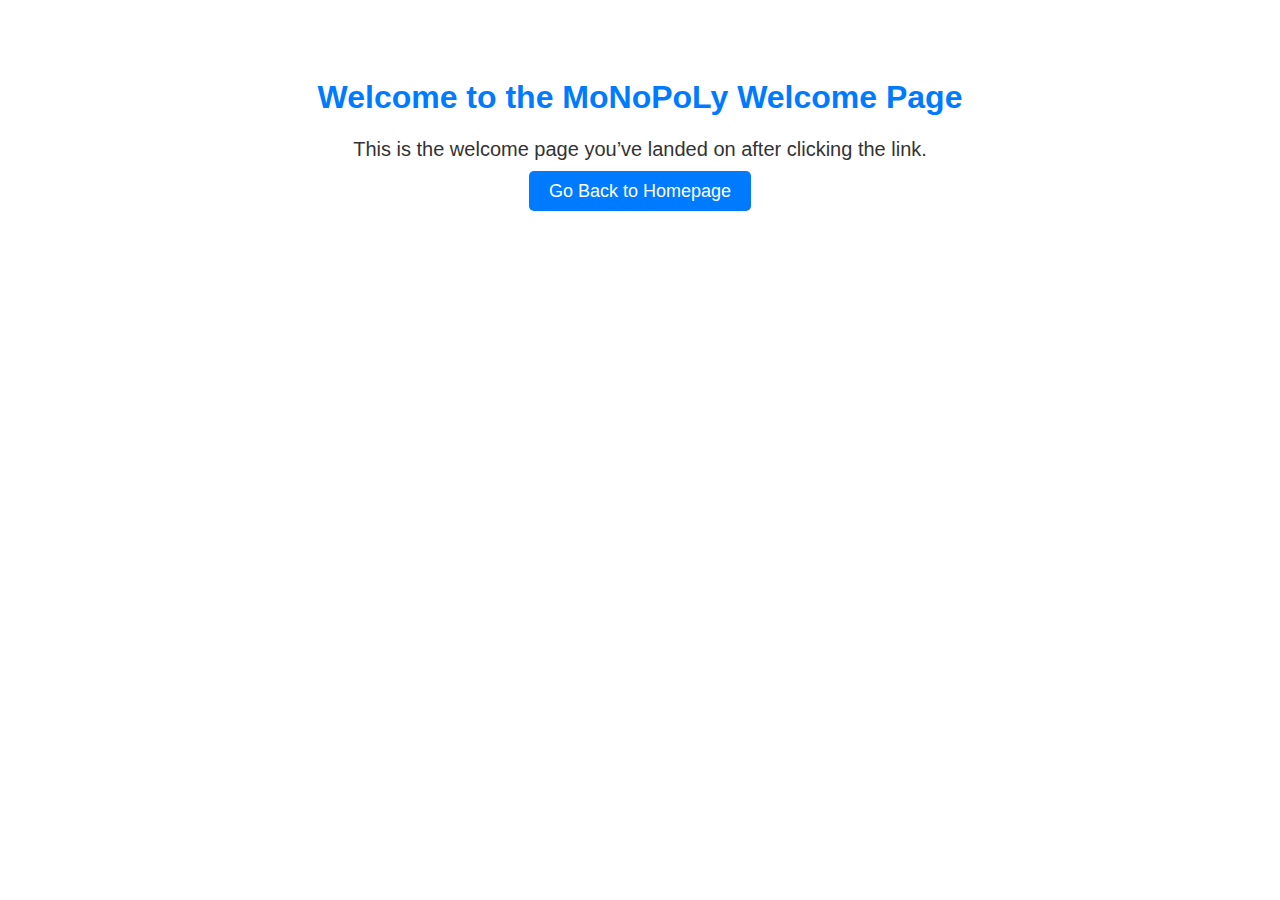
==== welcome.html @ efadddde "Add files via upload" ====
<!DOCTYPE html>
<html lang="en">
<head>
    <meta charset="UTF-8">
    <meta name="viewport" content="width=device-width, initial-scale=1.0">
    <title>Welcome to MoNoPoLy</title>
    <style>
        body {
            font-family: Arial, sans-serif;
            background-color: #fff;
            text-align: center;
            padding-top: 50px;
        }
        h1 {
            color: #007bff;
        }
        p {
            font-size: 20px;
            color: #333;
        }
        a {
            text-decoration: none;
            color: white;
            background-color: #007bff;
            padding: 10px 20px;
            border-radius: 5px;
            font-size: 18px;
        }
        a:hover {
            background-color: #0056b3;
        }
    </style>
</head>
<body>
    <h1>Welcome to the MoNoPoLy Welcome Page</h1>
    <p>This is the welcome page you’ve landed on after clicking the link.</p>
    <a href="index.html">Go Back to Homepage</a>
</body>
</html>
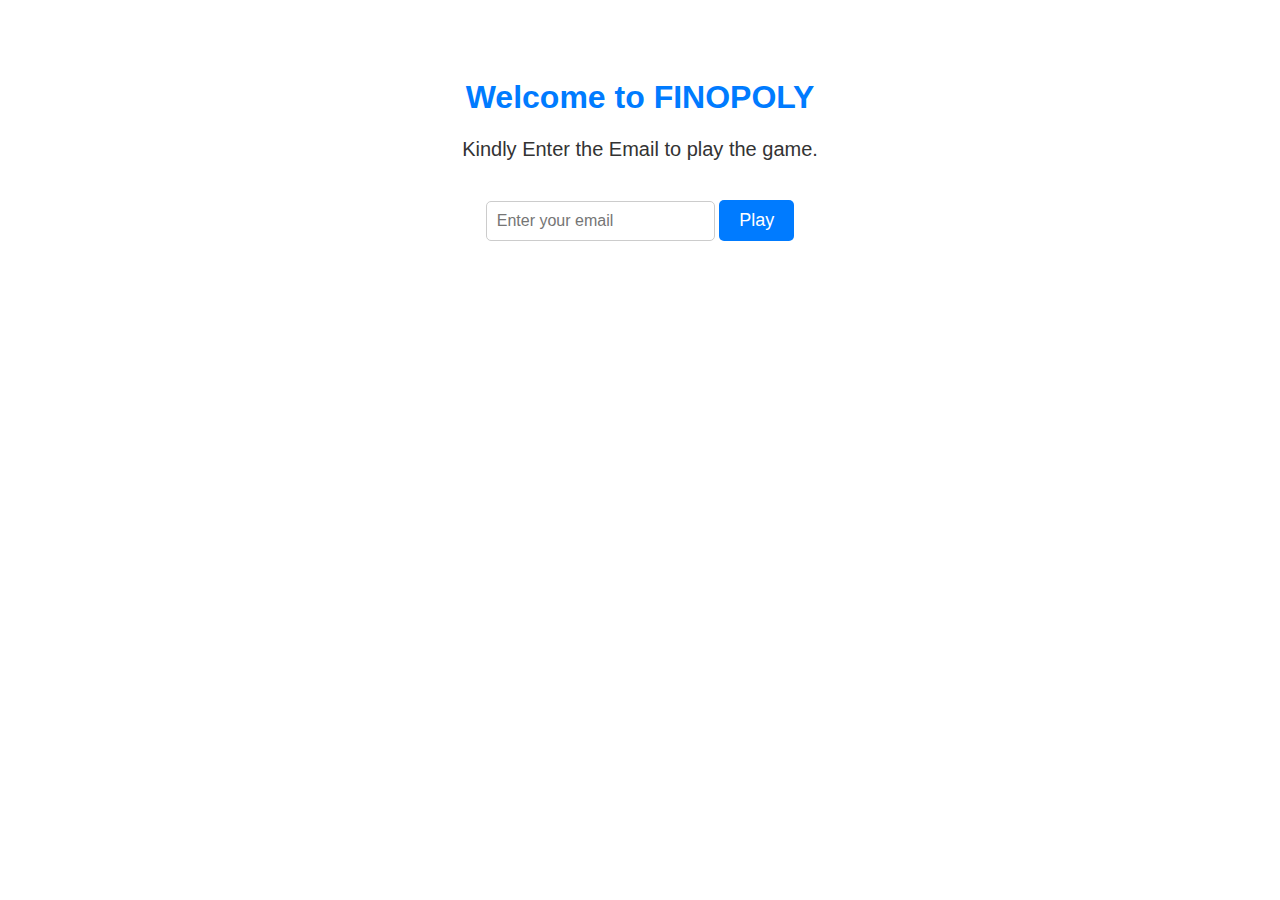
==== commit 27f84381: "Add files via upload" ====
--- a/welcome.html
+++ b/welcome.html
@@ -25,15 +25,52 @@
             padding: 10px 20px;
             border-radius: 5px;
             font-size: 18px;
+            margin-top: 20px;
+            display: inline-block;
         }
         a:hover {
+            background-color: #0056b3;
+        }
+        input[type="email"] {
+            padding: 10px;
+            font-size: 16px;
+            border-radius: 5px;
+            border: 1px solid #ccc;
+            margin-top: 20px;
+        }
+        button {
+            padding: 10px 20px;
+            font-size: 18px;
+            color: white;
+            background-color: #007bff;
+            border: none;
+            border-radius: 5px;
+            margin-top: 10px;
+            cursor: pointer;
+        }
+        button:hover {
             background-color: #0056b3;
         }
     </style>
 </head>
 <body>
-    <h1>Welcome to the MoNoPoLy Welcome Page</h1>
-    <p>This is the welcome page you’ve landed on after clicking the link.</p>
-    <a href="index.html">Go Back to Homepage</a>
+    <h1>Welcome to FINOPOLY</h1>
+    <p>Kindly Enter the Email to play the game.</p>
+    
+    <input type="email" placeholder="Enter your email" required>
+    <button onclick="playGame()">Play</button>
+
+    
+
+    <script>
+        function playGame() {
+            const emailInput = document.querySelector('input[type="email"]');
+            if (emailInput.value) {
+                alert(`Thanks for playing, ${emailInput.value}!`);
+            } else {
+                alert('Please enter a email address.');
+            }
+        }
+    </script>
 </body>
 </html>
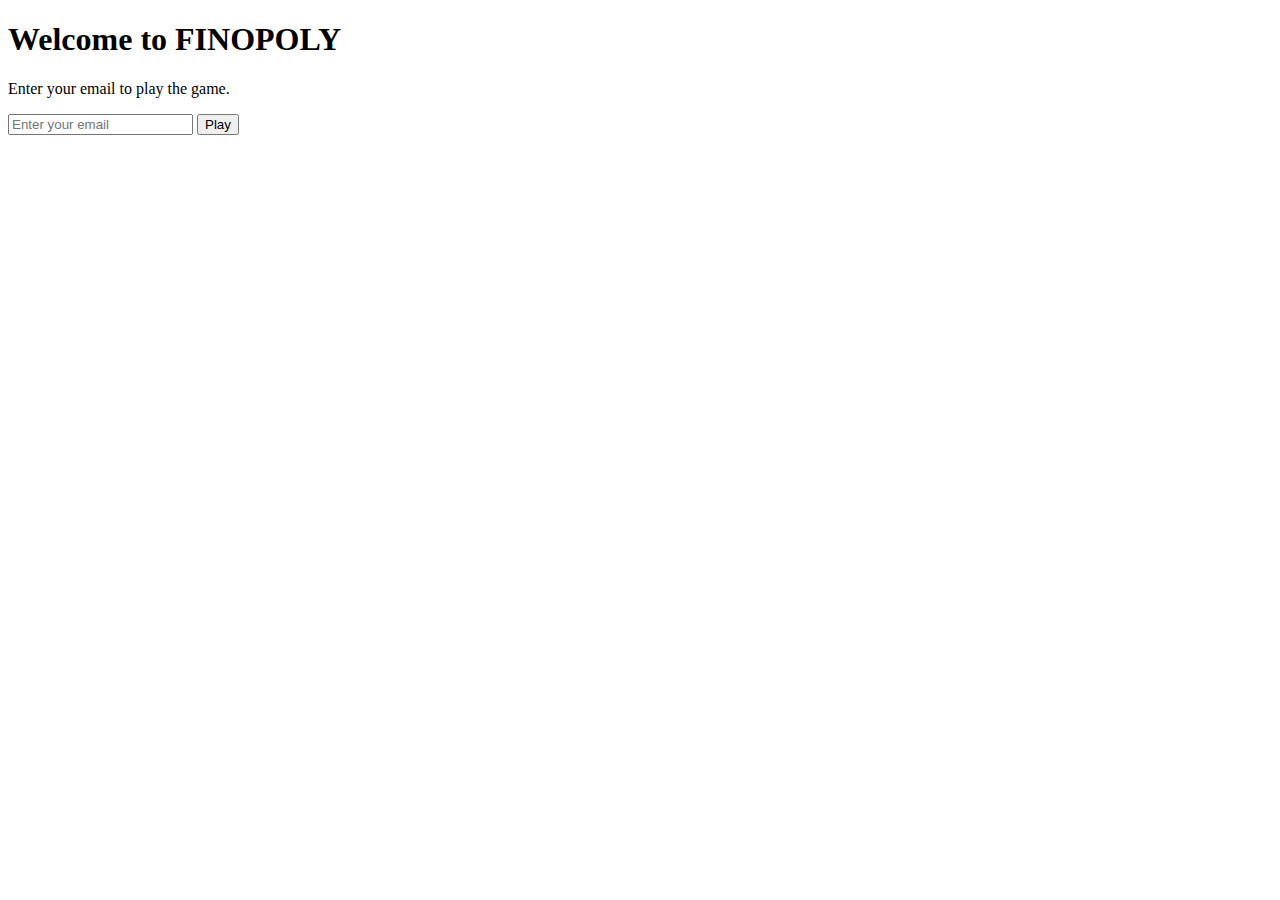
==== commit f3684beb: "Add files via upload" ====
--- a/welcome.html
+++ b/welcome.html
@@ -3,64 +3,22 @@
 <head>
     <meta charset="UTF-8">
     <meta name="viewport" content="width=device-width, initial-scale=1.0">
-    <title>Welcome to MoNoPoLy</title>
-    <style>
-        body {
-            font-family: Arial, sans-serif;
-            background-color: #fff;
-            text-align: center;
-            padding-top: 50px;
-        }
-        h1 {
-            color: #007bff;
-        }
-        p {
-            font-size: 20px;
-            color: #333;
-        }
-        a {
-            text-decoration: none;
-            color: white;
-            background-color: #007bff;
-            padding: 10px 20px;
-            border-radius: 5px;
-            font-size: 18px;
-            margin-top: 20px;
-            display: inline-block;
-        }
-        a:hover {
-            background-color: #0056b3;
-        }
-        input[type="email"] {
-            padding: 10px;
-            font-size: 16px;
-            border-radius: 5px;
-            border: 1px solid #ccc;
-            margin-top: 20px;
-        }
-        button {
-            padding: 10px 20px;
-            font-size: 18px;
-            color: white;
-            background-color: #007bff;
-            border: none;
-            border-radius: 5px;
-            margin-top: 10px;
-            cursor: pointer;
-        }
-        button:hover {
-            background-color: #0056b3;
-        }
-    </style>
+    <title>Welcome to FINOPOLY</title>
+    <link rel="stylesheet" href="finopoly.css"> <!-- Ensure this path is correct -->
 </head>
 <body>
-    <h1>Welcome to FINOPOLY</h1>
-    <p>Kindly Enter the Email to play the game.</p>
-    
-    <input type="email" placeholder="Enter your email" required>
-    <button onclick="playGame()">Play</button>
+    <div class="wave-background"></div>
+    <div class="content">
+        <div class="heading-container">
+            <h1>Welcome to FINOPOLY</h1>
+        </div>
+        <p>Enter your email to play the game.</p>
+    </div>
 
-    
+    <div class="input-container">
+        <input type="email" placeholder="Enter your email" required>
+        <button onclick="playGame()">Play</button>
+    </div>
 
     <script>
         function playGame() {
@@ -68,7 +26,7 @@
             if (emailInput.value) {
                 alert(`Thanks for playing, ${emailInput.value}!`);
             } else {
-                alert('Please enter a email address.');
+                alert('Please enter an email address.');
             }
         }
     </script>
